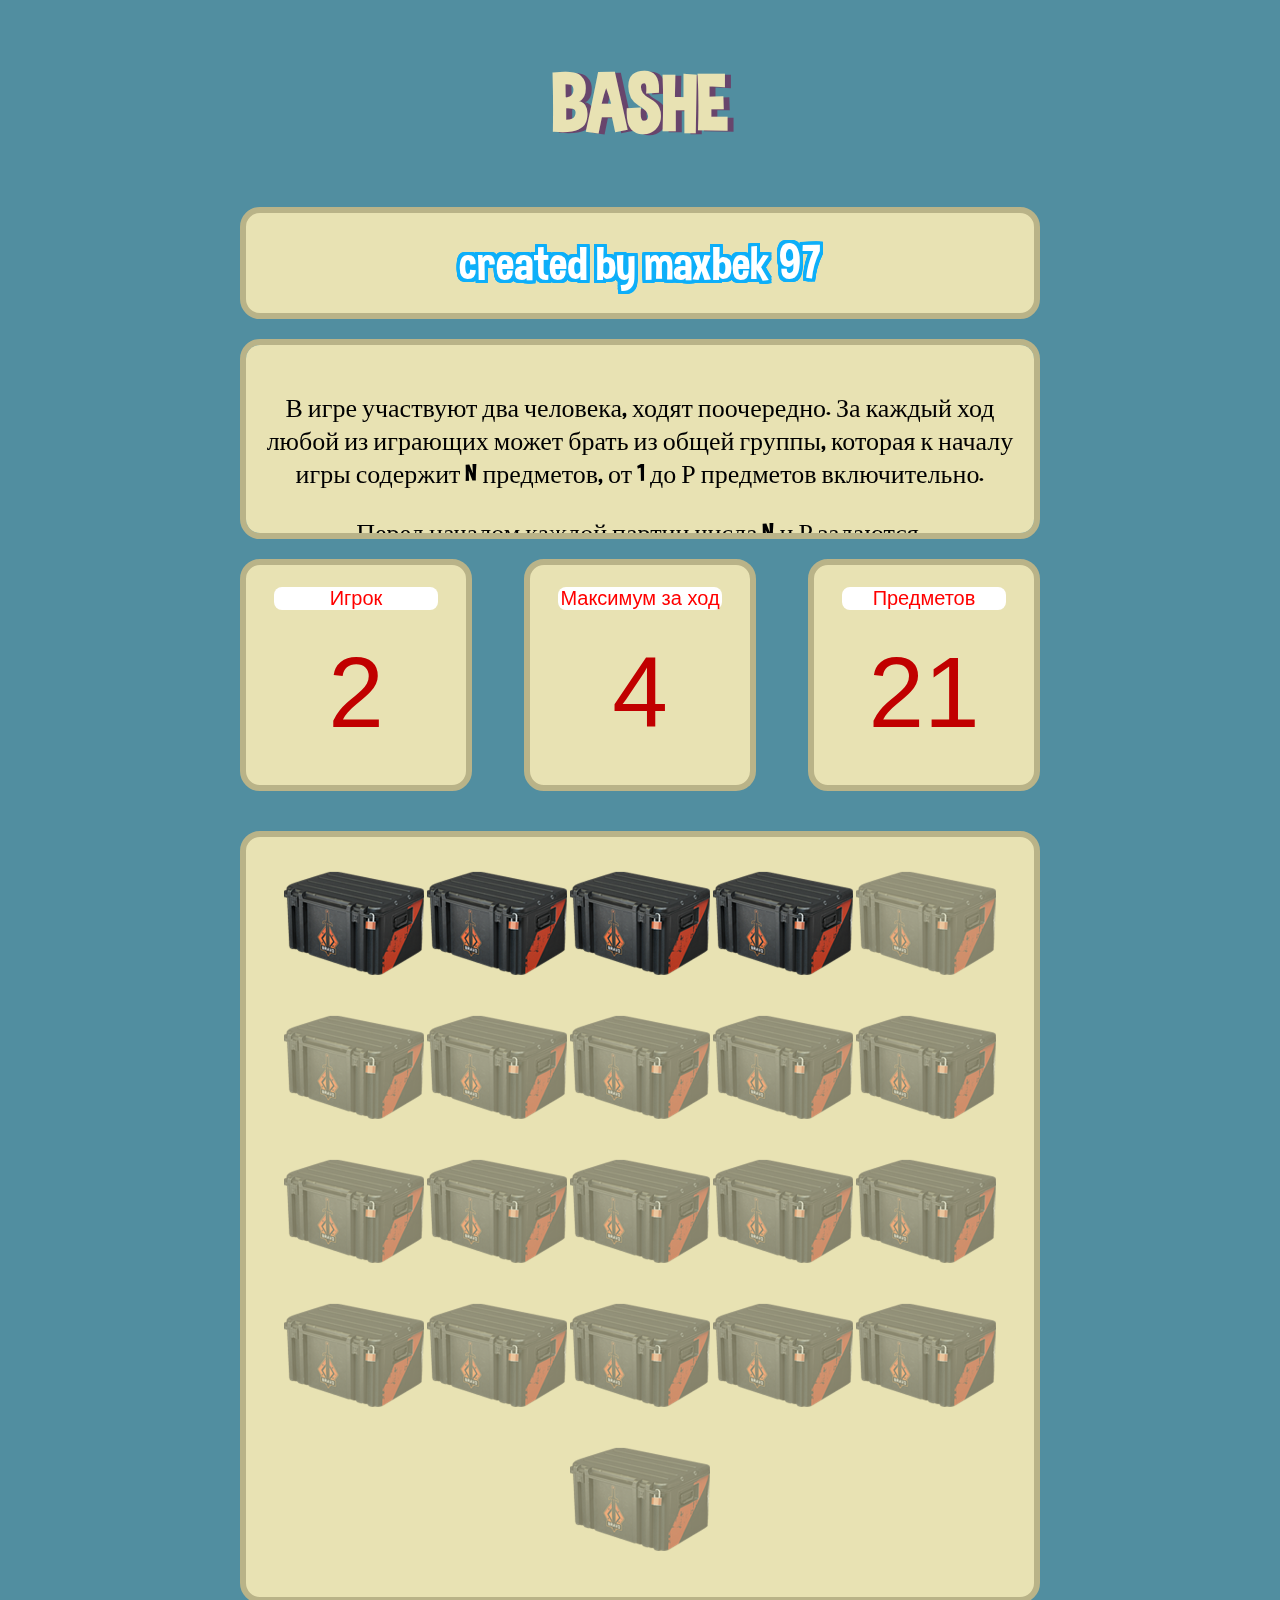
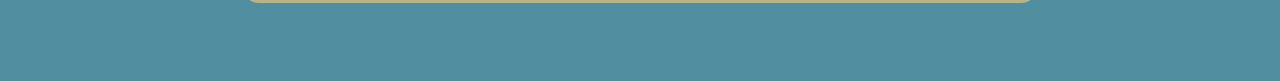
==== index.html @ 83369db5 "fix h1 and jquerry" ====
<!DOCTYPE html>
<html lang="ru">
<head>
  <meta charset="utf-8">
  <title>Камни Баше</title>
  <link href="styles.css" rel="stylesheet"/>
  <script src="libs/jquery-3.4.1.min.js"></script>
  <style>
  h1 {font-family: Dimboregular, sans-serif; 
  }
  h2 {font-family: arial, sans-serif;
  }
  </style>
</head>
<body>
	<h1>BASHE</h1>
	<div class="container container-view">
		<span>created by maxbek 97</span>
	</div>
	<div class ="container container-view rulebox">
		<p>
В игре участвуют два человека, ходят поочередно. За каждый ход любой из играющих может брать из общей группы, которая к началу игры содержит N предметов, от 1 до Р предметов включительно.
		</p>
		<p>
Перед началом каждой партии числа N и Р задаются.
		</p>
		<p>
Победителем считается тот, кто сумеет вести игру так, что его соперник вынужден будет взять последний предмет.
		</p>
	</div>
	<div class="item-panel container">
		<div id="switch-player-btn" class ="container-view container-item">
			<div class="White-panel">Игрок</div>
				<p id="switch-player">2</p>
		</div>
		<div class ="container-view container-item">
			<div class="White-panel">Максимум за ход</div>
				<p>4</p>
		</div>
		<div class ="container-view container-item">
			<div class="White-panel">Предметов</div>
				<p>21</p>
		</div>
	</div>
	<div class="container container-view">
		<label class="chest">
			<input type="checkbox" class="chest-input">
			<span class="chest-text" >1</span>
		</label>
		<label class="chest">
			<input type="checkbox" class="chest-input">
			<span class="chest-text">2</span>
		</label>
		<label class="chest">
			<input type="checkbox" class="chest-input">
			<span class="chest-text">3</span>
		</label>
		<label class="chest">
			<input type="checkbox" class="chest-input">
			<span class="chest-text">4</span>
		</label>
		<label class="chest">
			<input type="checkbox" disabled class="chest-input">
			<span class="chest-text">5</span>
		</label>
		<label class="chest">
			<input type="checkbox" disabled class="chest-input">
			<span class="chest-text">6</span>
		</label>
		<label class="chest">
			<input type="checkbox" disabled class="chest-input">
			<span class="chest-text">7</span>
		</label>
		<label class="chest">
			<input type="checkbox" disabled class="chest-input">
			<span class="chest-text">8</span>
		</label>
		<label class="chest">
			<input type="checkbox" disabled class="chest-input">
			<span class="chest-text">9</span>
		</label>
		<label class="chest">
			<input type="checkbox" disabled class="chest-input">
			<span class="chest-text">10</span>
		</label>
		<label class="chest">
			<input type="checkbox" disabled class="chest-input">
			<span class="chest-text">11</span>
		</label>
		<label class="chest">
			<input type="checkbox" disabled class="chest-input">
			<span class="chest-text">12</span>
		</label>
		<label class="chest">
			<input type="checkbox" disabled class="chest-input">
			<span class="chest-text">13</span>
		</label>
		<label class="chest">
			<input type="checkbox" disabled class="chest-input">
			<span class="chest-text">14</span>
		</label>
		<label class="chest">
			<input type="checkbox" disabled class="chest-input">
			<span class="chest-text">15</span>
		</label>
		<label class="chest">
			<input type="checkbox" disabled class="chest-input">
			<span class="chest-text">16</span>
		</label>
		<label class="chest">
			<input type="checkbox" disabled class="chest-input">
			<span class="chest-text">17</span>
		</label>
		<label class="chest">
			<input type="checkbox" disabled class="chest-input">
			<span class="chest-text">18</span>
		</label>
		<label class="chest">
			<input type="checkbox" disabled class="chest-input">
			<span class="chest-text">19</span>
		</label>
		<label class="chest">
			<input type="checkbox" disabled class="chest-input">
			<span class="chest-text">20</span>
		</label>
		<label class="chest">
			<input type="checkbox" disabled class="chest-input">
			<span class="chest-text">21</span>
		</label>
	</div>
	<script src='./script.js'>
	</script>
</body>
</html>
---- styles.css ----
body {
    padding: 0 50px 50px 50px;
    font-family: 'Dimboregular', sans serif;
    background: #518ea0;
    text-align: center;
    user-select: none;
}

@font-face {
    font-family: 'dimboregular';
    src: url('fonts/dimbo_regular-webfont.woff2') format('woff2'),
         url('fonts/dimbo_regular-webfont.woff') format('woff');
    font-weight: normal;
    font-style: normal;
}

.container {
    max-width: 800px;
    margin: 0 auto 20px auto;
	box-sizing: border-box;
}
.container-view {
	background-color:#e8e2b3;
	padding: 20px;
	border: 6px solid #b9b388;
	border-radius: 20px;
}

.container-item {
	display: inline-block;
	width: 180px;
	height: 180px;
}

.White-panel {
	background-color: white;
	text-align: center;
	font-size: 20px;
	font-family: sans-serif;
	color: red;
	border-radius: 8px;
	margin: 2px 8px;
	}
.container-item p {
	font-family: sans-serif;
	font-size: 100px;
	text-align: center;
	margin: 25px 15px;
	color: #c10000;
}

.container span{
	font-family: Dimboregular;
	text-align: center;
	display: inline-block;
	margin: 0;
	font-size: 50px;
	color: white;
	text-shadow: 
		-0   -3px 0   #0EAFF9,
		 0   -3px 0   #0EAFF9,
		-0    3px 0   #0EAFF9,
		 0    3px 0   #0EAFF9,
		-3px -0   0   #0EAFF9,
		 3px -0   0   #0EAFF9,
		-3px  0   0   #0EAFF9,
		 3px  0   0   #0EAFF9,
		-1px -3px 0   #0EAFF9,
		 1px -3px 0   #0EAFF9,
		-1px  3px 0   #0EAFF9,
		 1px  3px 0   #0EAFF9,
		-3px -1px 0   #0EAFF9,
		 3px -1px 0   #0EAFF9,
		-3px  1px 0   #0EAFF9,
		 3px  1px 0   #0EAFF9,
		-2px -3px 0   #0EAFF9,
		 2px -3px 0   #0EAFF9,
		-2px  3px 0   #0EAFF9,
		 2px  3px 0   #0EAFF9,
		-3px -2px 0   #0EAFF9,
		 3px -2px 0   #0EAFF9,
		-3px  2px 0   #0EAFF9,
		 3px  2px 0   #0EAFF9,
		-3px -3px 0   #0EAFF9,
		 3px -3px 0   #0EAFF9,
		-3px  3px 0   #0EAFF9,
		 3px  3px 0   #0EAFF9,
		-3px -3px 0   #0EAFF9,
		 3px -3px 0   #0EAFF9,
		-3px  3px 0   #0EAFF9,
		 3px  3px 0   #0EAFF9;
}


.item-panel {
	text-align: justify;
}

.item-panel:after {
	content: "";
	display: inline-block;
	width: 100%;
}

.chest-input:disabled:hover  + .chest-text {
    background: url("./images/bashe_spites.png") 1px 0 no-repeat; 
	 background-position: bottom center;
	background-size: 130%;
}

.rulebox {
    font-size: 26px;
    height: 200px;
    overflow-y: auto;
}

.chest {
    overflow: hidden;
    display: inline-block;
}

.chest-input {
    opacity: 0;
    position: absolute;
}

.chest-text {
    background: url("./images/bashe_spites.png") 1px 0 no-repeat; 
    display: inline-block;
    text-indent: -999px;
	width: 140px;
    height: 140px;
    background-position: top center;
	background-size: 128%;
}

.chest-input:checked + .chest-text {
    background: url("./images/bashe_spites.png") 0 0 no-repeat; 
	width: 140px;
    height: 140px;
	background-position: center center;
	background-size: 130%;
}

.chest-text:hover {
    background: url("./images/bashe_spites.png") 0 0 no-repeat;
	width: 140px;
    height: 140px;
    background-position: bottom center;
	background-size: 130%;
}

.chest-input:disabled + .chest-text {
    opacity: 0.5;
    cursor: default;
}


h1{
    background: #518ea0; 
    color: #e8e2b3; 
    padding: 2px; 
    text-shadow: 6px 1px 0px rgba(123,10,65,0.55);
	font-size: 5em;
   }

::-webkit-scrollbar {
    width: 15px;
}
 
::-webkit-scrollbar-track {
    -webkit-box-shadow: inset 0 0 6px rgba(0,0,0,0.3); 
    border-radius: 10px;
}
 
::-webkit-scrollbar-thumb {
    border-radius: 10px;
    -webkit-box-shadow: inset 0 0 6px rgba(0,0,0,0.5); 
}
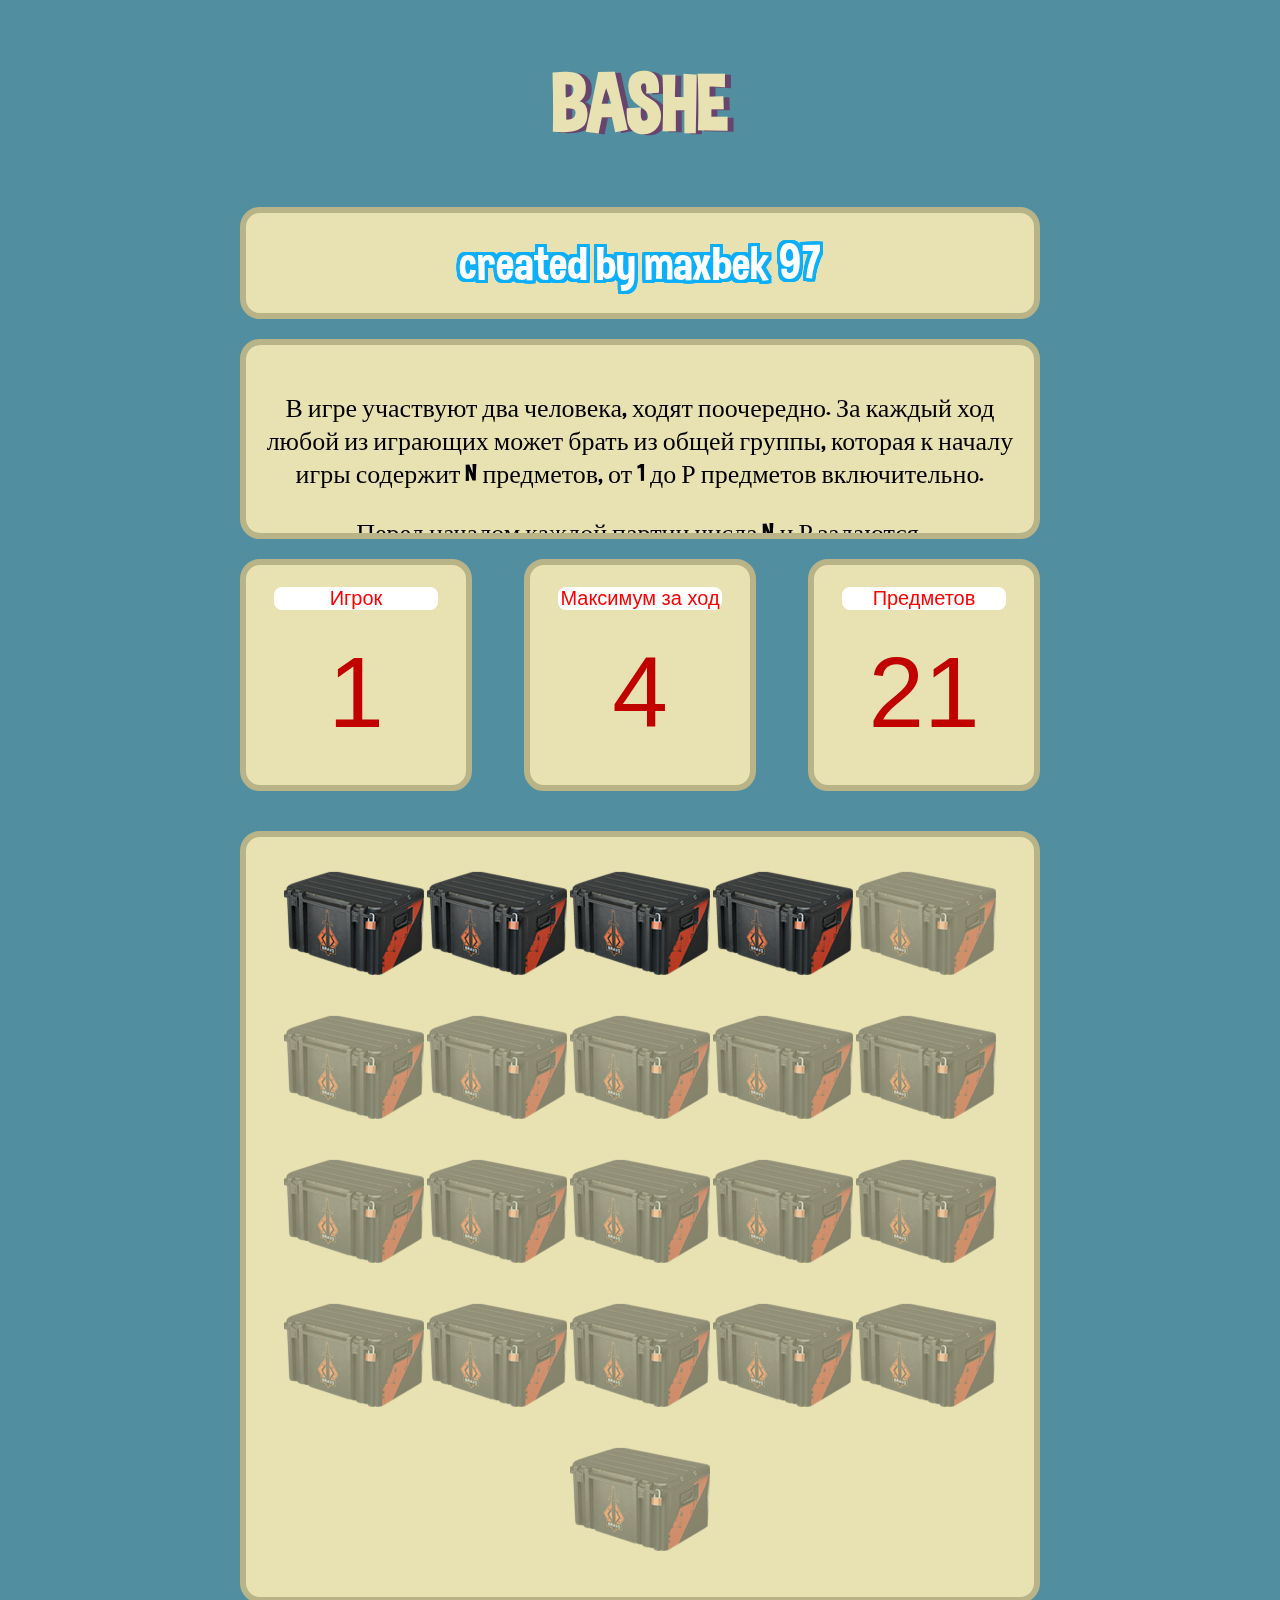
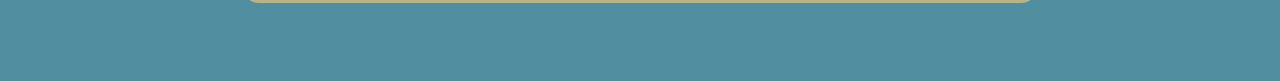
==== commit be900f91: "Border-bottom big" ====
--- a/index.html
+++ b/index.html
@@ -31,7 +31,7 @@
 	<div class="item-panel container">
 		<div id="switch-player-btn" class ="container-view container-item">
 			<div class="White-panel">Игрок</div>
-				<p id="switch-player">2</p>
+				<p id="switch-player">1</p>
 		</div>
 		<div class ="container-view container-item">
 			<div class="White-panel">Максимум за ход</div>
@@ -44,88 +44,88 @@
 	</div>
 	<div class="container container-view">
 		<label class="chest">
-			<input type="checkbox" class="chest-input">
-			<span class="chest-text" >1</span>
+			<input type="checkbox" class="chest-input" >
+			<span class="chest-text" id="1">1</span>
 		</label>
 		<label class="chest">
 			<input type="checkbox" class="chest-input">
-			<span class="chest-text">2</span>
+			<span class="chest-text" id="2">2</span>
 		</label>
 		<label class="chest">
 			<input type="checkbox" class="chest-input">
-			<span class="chest-text">3</span>
+			<span class="chest-text" id="3">3</span>
 		</label>
 		<label class="chest">
 			<input type="checkbox" class="chest-input">
-			<span class="chest-text">4</span>
+			<span class="chest-text" id="4">4</span>
 		</label>
 		<label class="chest">
 			<input type="checkbox" disabled class="chest-input">
-			<span class="chest-text">5</span>
+			<span class="chest-text" id="5">5</span>
 		</label>
 		<label class="chest">
 			<input type="checkbox" disabled class="chest-input">
-			<span class="chest-text">6</span>
+			<span class="chest-text" id="6">6</span>
 		</label>
 		<label class="chest">
 			<input type="checkbox" disabled class="chest-input">
-			<span class="chest-text">7</span>
+			<span class="chest-text" id="7">7</span>
 		</label>
 		<label class="chest">
 			<input type="checkbox" disabled class="chest-input">
-			<span class="chest-text">8</span>
+			<span class="chest-text" id="8">8</span>
 		</label>
 		<label class="chest">
 			<input type="checkbox" disabled class="chest-input">
-			<span class="chest-text">9</span>
+			<span class="chest-text" id="9">9</span>
 		</label>
 		<label class="chest">
 			<input type="checkbox" disabled class="chest-input">
-			<span class="chest-text">10</span>
+			<span class="chest-text" id="10">10</span>
 		</label>
 		<label class="chest">
 			<input type="checkbox" disabled class="chest-input">
-			<span class="chest-text">11</span>
+			<span class="chest-text" id="11">11</span>
 		</label>
 		<label class="chest">
 			<input type="checkbox" disabled class="chest-input">
-			<span class="chest-text">12</span>
+			<span class="chest-text" id="12">12</span>
 		</label>
 		<label class="chest">
 			<input type="checkbox" disabled class="chest-input">
-			<span class="chest-text">13</span>
+			<span class="chest-text" id="13">13</span>
 		</label>
 		<label class="chest">
 			<input type="checkbox" disabled class="chest-input">
-			<span class="chest-text">14</span>
+			<span class="chest-text" id="14">14</span>
 		</label>
 		<label class="chest">
 			<input type="checkbox" disabled class="chest-input">
-			<span class="chest-text">15</span>
+			<span class="chest-text" id="15">15</span>
 		</label>
 		<label class="chest">
 			<input type="checkbox" disabled class="chest-input">
-			<span class="chest-text">16</span>
+			<span class="chest-text" id="16">16</span>
 		</label>
 		<label class="chest">
 			<input type="checkbox" disabled class="chest-input">
-			<span class="chest-text">17</span>
+			<span class="chest-text" id="17">17</span>
 		</label>
 		<label class="chest">
 			<input type="checkbox" disabled class="chest-input">
-			<span class="chest-text">18</span>
+			<span class="chest-text" id="18">18</span>
 		</label>
 		<label class="chest">
 			<input type="checkbox" disabled class="chest-input">
-			<span class="chest-text">19</span>
+			<span class="chest-text" id="19">19</span>
 		</label>
 		<label class="chest">
 			<input type="checkbox" disabled class="chest-input">
-			<span class="chest-text">20</span>
+			<span class="chest-text" id="20">20</span>
 		</label>
 		<label class="chest">
 			<input type="checkbox" disabled class="chest-input">
-			<span class="chest-text">21</span>
+			<span class="chest-text" id="21">21</span>
 		</label>
 	</div>
 	<script src='./script.js'>
--- a/styles.css
+++ b/styles.css
@@ -127,7 +127,6 @@
 
 .chest-text {
     background: url("./images/bashe_spites.png") 1px 0 no-repeat; 
-    display: inline-block;
     text-indent: -999px;
 	width: 140px;
     height: 140px;
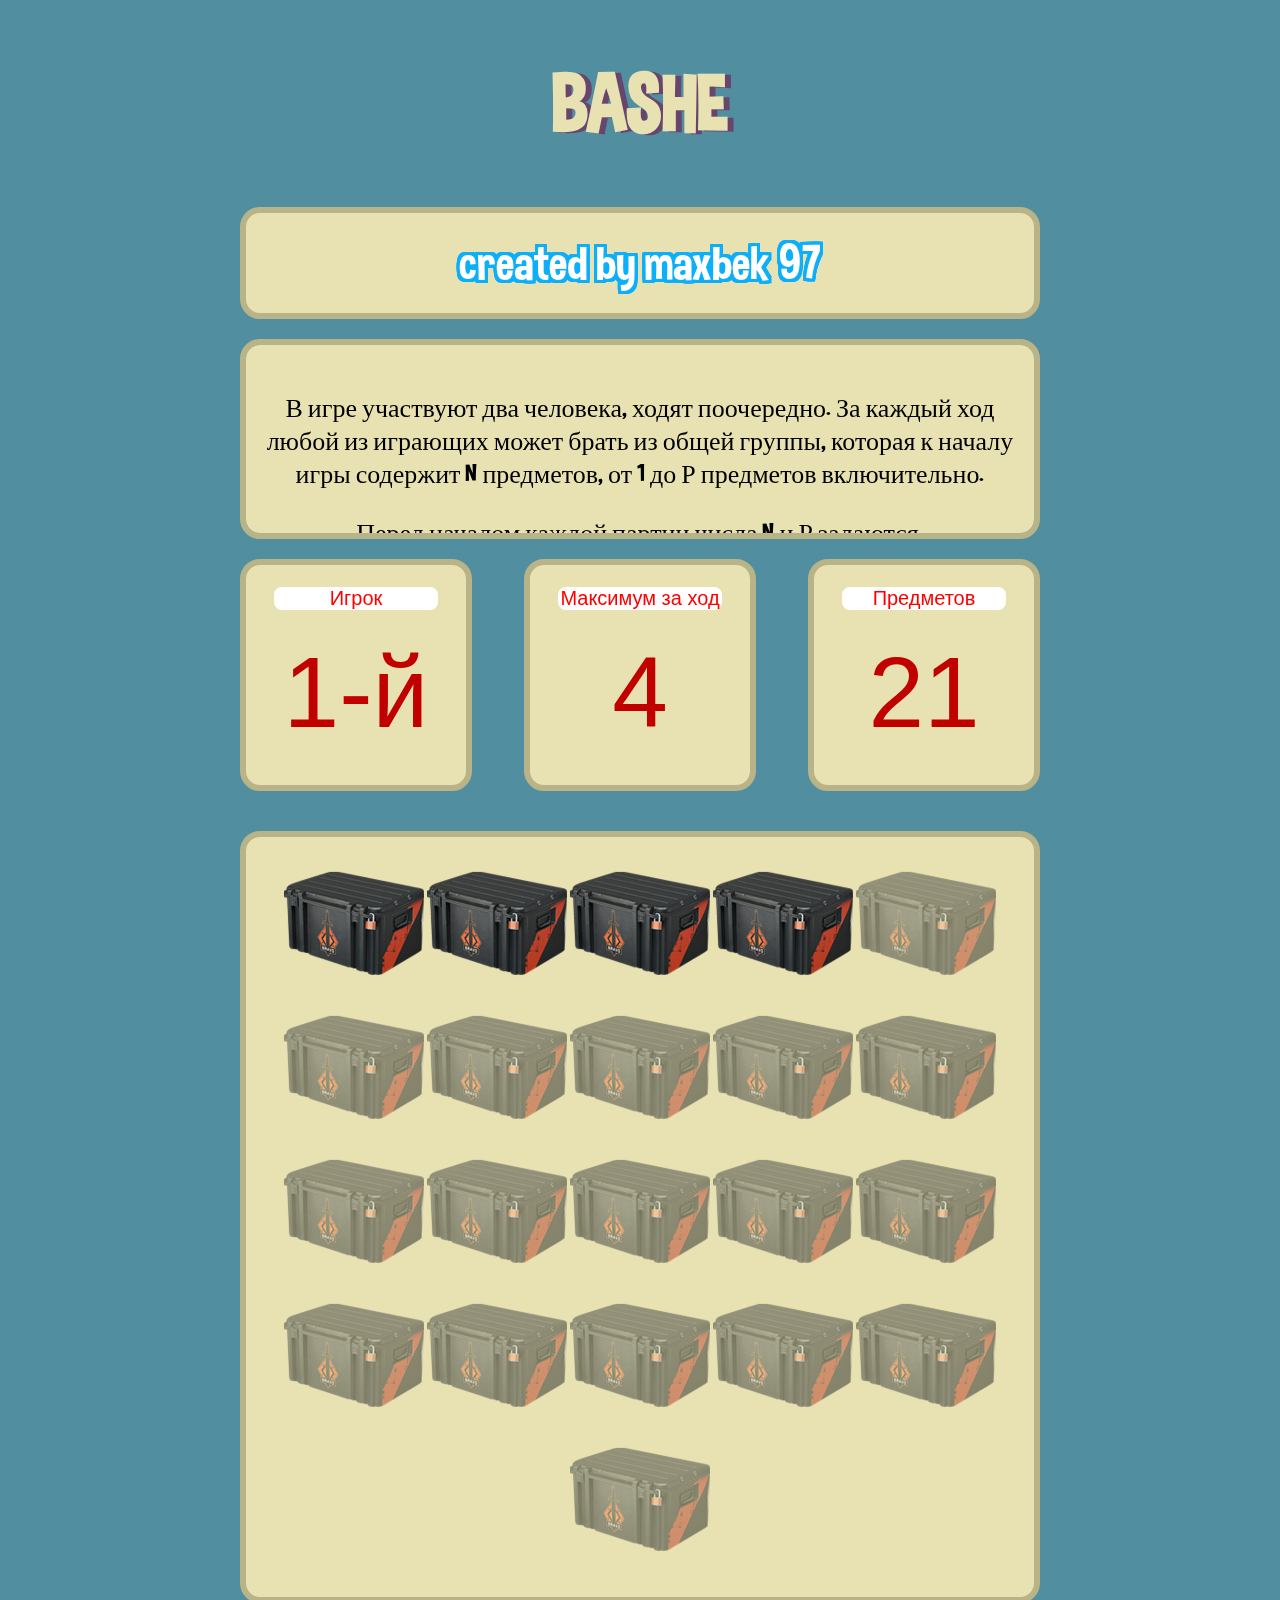
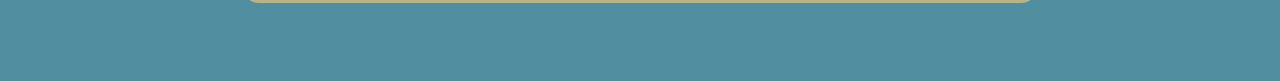
==== commit 24bb3429: "first/second" ====
--- a/index.html
+++ b/index.html
@@ -31,7 +31,7 @@
 	<div class="item-panel container">
 		<div id="switch-player-btn" class ="container-view container-item">
 			<div class="White-panel">Игрок</div>
-				<p id="switch-player">1</p>
+				<p id="switch-player">1-й</p>
 		</div>
 		<div class ="container-view container-item">
 			<div class="White-panel">Максимум за ход</div>
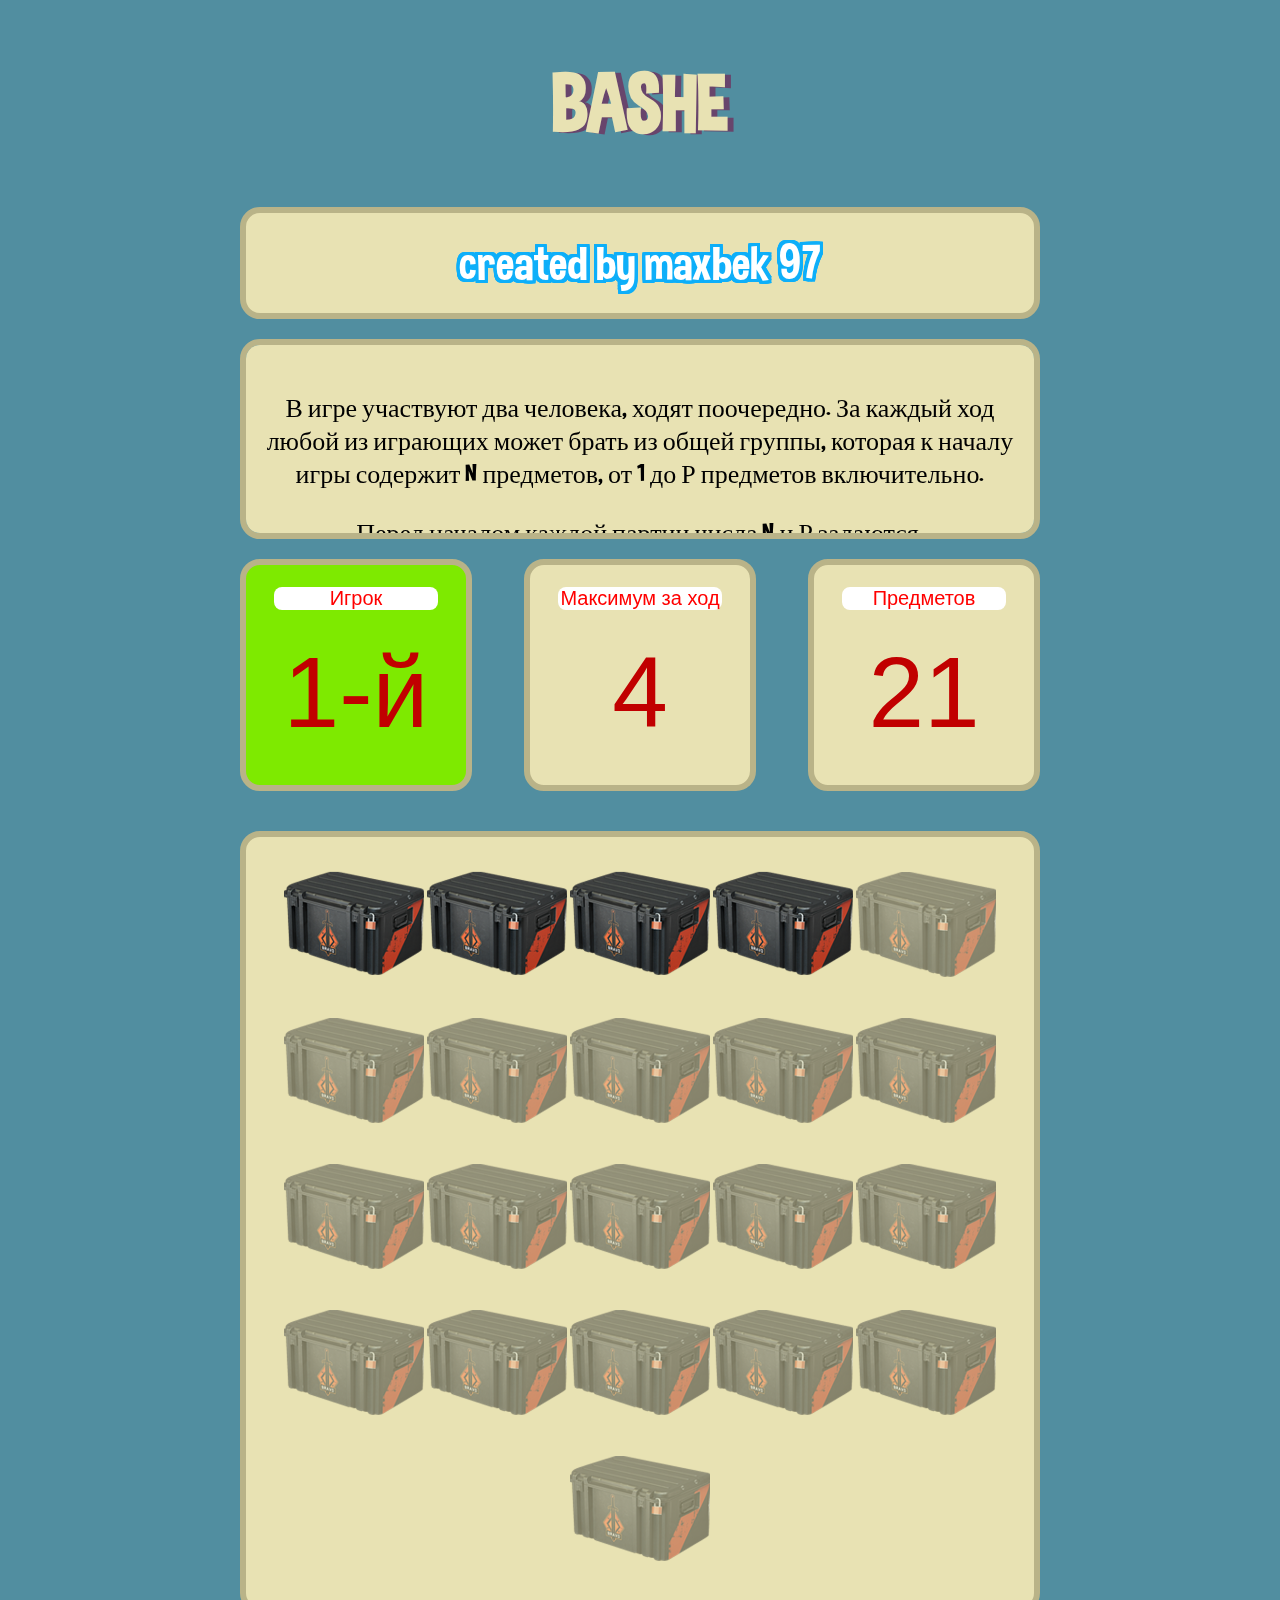
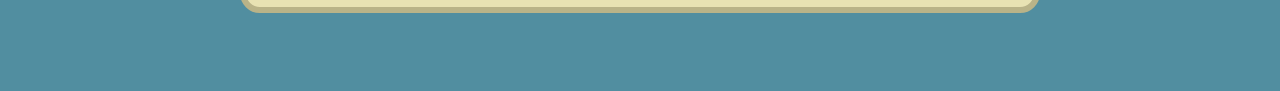
==== commit f697bb91: "finished site" ====
--- a/index.html
+++ b/index.html
@@ -29,7 +29,7 @@
 		</p>
 	</div>
 	<div class="item-panel container">
-		<div id="switch-player-btn" class ="container-view container-item">
+		<div id="switch-player-btn" class ="container-view container-item state_1_js">
 			<div class="White-panel">Игрок</div>
 				<p id="switch-player">1-й</p>
 		</div>
--- a/styles.css
+++ b/styles.css
@@ -132,6 +132,7 @@
     height: 140px;
     background-position: top center;
 	background-size: 128%;
+	border-bottom: 2px solid transparent;
 }
 
 .chest-input:checked + .chest-text {
@@ -139,6 +140,14 @@
 	width: 140px;
     height: 140px;
 	background-position: center center;
+	background-size: 130%;
+}
+
+.chest-input:disabled:disabled +.chest-text {
+	background: url("./images/bashe_spites.png") 0 0 no-repeat;
+	width: 140px;
+    height: 140px;
+    background-position: top center;
 	background-size: 130%;
 }
 
@@ -176,4 +185,16 @@
 ::-webkit-scrollbar-thumb {
     border-radius: 10px;
     -webkit-box-shadow: inset 0 0 6px rgba(0,0,0,0.5); 
+}
+.chest-input.state_1_js + .chest-text {
+    border-bottom: 2px solid #7eea00;
+}
+.state_1_js {
+    background-color: #7eea00;
+}
+.chest-input.state_2_js + .chest-text {
+  border-bottom: 2px solid #21e0f3;
+}
+.state_2_js {
+    background-color: #21e0f3;
 }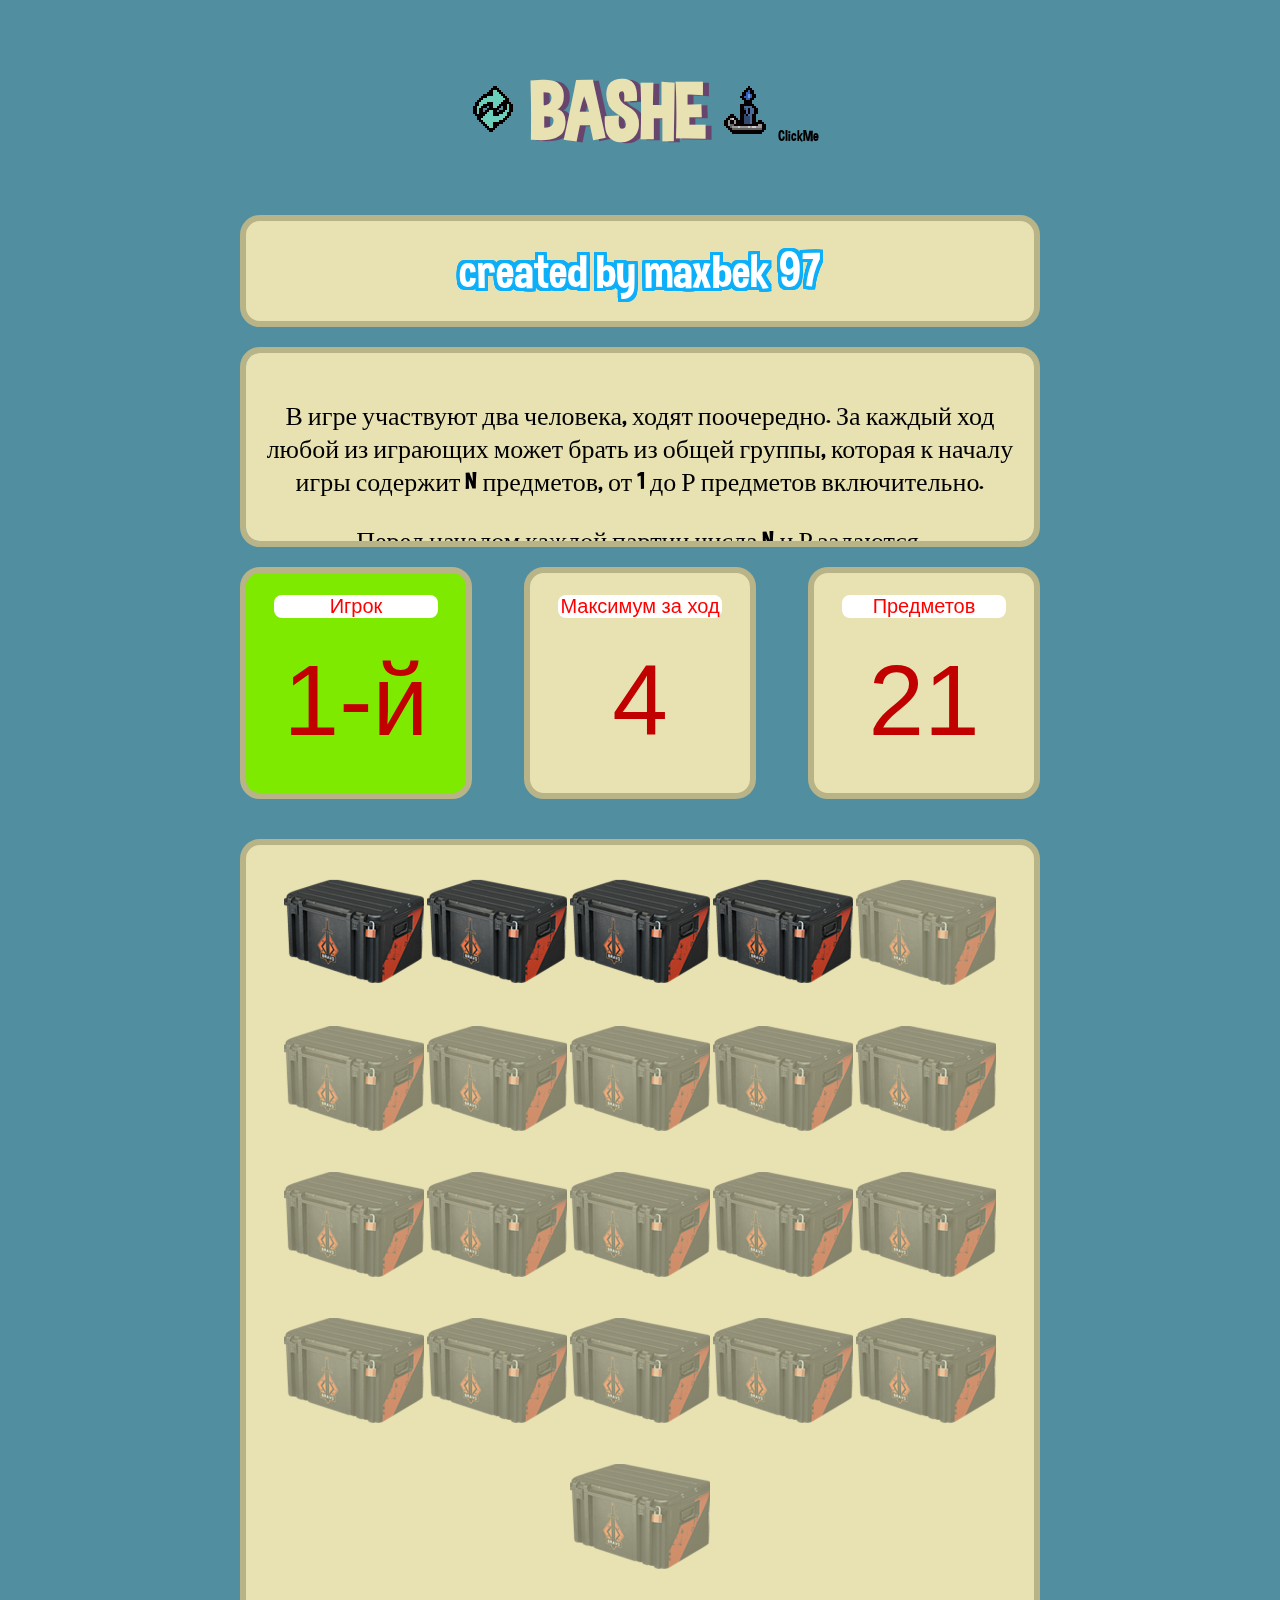
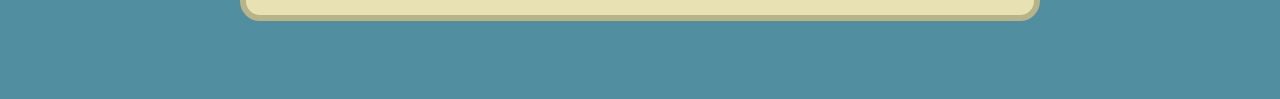
==== commit 6e6d1434: "finish" ====
--- a/index.html
+++ b/index.html
@@ -13,7 +13,14 @@
   </style>
 </head>
 <body>
+	<img src="./images/Restock.png" id="restock">
 	<h1>BASHE</h1>
+		<label class="chest">
+			<input type="checkbox" class="night-input">
+			<span class="night">1</span>
+		</label>
+		<audio id="sound" src="http://www.w3schools.com/html/horse.ogg"></audio>
+		<span id="musicSpan">ClickMe</span>
 	<div class="container container-view">
 		<span>created by maxbek 97</span>
 	</div>
@@ -45,87 +52,87 @@
 	<div class="container container-view">
 		<label class="chest">
 			<input type="checkbox" class="chest-input" >
-			<span class="chest-text" id="1">1</span>
+			<span class="chest-text">1</span>
 		</label>
 		<label class="chest">
 			<input type="checkbox" class="chest-input">
-			<span class="chest-text" id="2">2</span>
+			<span class="chest-text">2</span>
 		</label>
 		<label class="chest">
 			<input type="checkbox" class="chest-input">
-			<span class="chest-text" id="3">3</span>
+			<span class="chest-text">3</span>
 		</label>
 		<label class="chest">
 			<input type="checkbox" class="chest-input">
-			<span class="chest-text" id="4">4</span>
+			<span class="chest-text">4</span>
 		</label>
 		<label class="chest">
 			<input type="checkbox" disabled class="chest-input">
-			<span class="chest-text" id="5">5</span>
+			<span class="chest-text">5</span>
 		</label>
 		<label class="chest">
 			<input type="checkbox" disabled class="chest-input">
-			<span class="chest-text" id="6">6</span>
+			<span class="chest-text">6</span>
 		</label>
 		<label class="chest">
 			<input type="checkbox" disabled class="chest-input">
-			<span class="chest-text" id="7">7</span>
+			<span class="chest-text">7</span>
 		</label>
 		<label class="chest">
 			<input type="checkbox" disabled class="chest-input">
-			<span class="chest-text" id="8">8</span>
+			<span class="chest-text">8</span>
 		</label>
 		<label class="chest">
 			<input type="checkbox" disabled class="chest-input">
-			<span class="chest-text" id="9">9</span>
+			<span class="chest-text">9</span>
 		</label>
 		<label class="chest">
 			<input type="checkbox" disabled class="chest-input">
-			<span class="chest-text" id="10">10</span>
+			<span class="chest-text">10</span>
 		</label>
 		<label class="chest">
 			<input type="checkbox" disabled class="chest-input">
-			<span class="chest-text" id="11">11</span>
+			<span class="chest-text">11</span>
 		</label>
 		<label class="chest">
 			<input type="checkbox" disabled class="chest-input">
-			<span class="chest-text" id="12">12</span>
+			<span class="chest-text">12</span>
 		</label>
 		<label class="chest">
 			<input type="checkbox" disabled class="chest-input">
-			<span class="chest-text" id="13">13</span>
+			<span class="chest-text">13</span>
 		</label>
 		<label class="chest">
 			<input type="checkbox" disabled class="chest-input">
-			<span class="chest-text" id="14">14</span>
+			<span class="chest-text">14</span>
 		</label>
 		<label class="chest">
 			<input type="checkbox" disabled class="chest-input">
-			<span class="chest-text" id="15">15</span>
+			<span class="chest-text">15</span>
 		</label>
 		<label class="chest">
 			<input type="checkbox" disabled class="chest-input">
-			<span class="chest-text" id="16">16</span>
+			<span class="chest-text">16</span>
 		</label>
 		<label class="chest">
 			<input type="checkbox" disabled class="chest-input">
-			<span class="chest-text" id="17">17</span>
+			<span class="chest-text">17</span>
 		</label>
 		<label class="chest">
 			<input type="checkbox" disabled class="chest-input">
-			<span class="chest-text" id="18">18</span>
+			<span class="chest-text">18</span>
 		</label>
 		<label class="chest">
 			<input type="checkbox" disabled class="chest-input">
-			<span class="chest-text" id="19">19</span>
+			<span class="chest-text">19</span>
 		</label>
 		<label class="chest">
 			<input type="checkbox" disabled class="chest-input">
-			<span class="chest-text" id="20">20</span>
+			<span class="chest-text">20</span>
 		</label>
 		<label class="chest">
-			<input type="checkbox" disabled class="chest-input">
-			<span class="chest-text" id="21">21</span>
+			<input type="checkbox" disabled class="chest-input" id="last-element">
+			<span class="chest-text">21</span>
 		</label>
 	</div>
 	<script src='./script.js'>
--- a/styles.css
+++ b/styles.css
@@ -6,7 +6,6 @@
     text-align: center;
     user-select: none;
 }
-
 @font-face {
     font-family: 'dimboregular';
     src: url('fonts/dimbo_regular-webfont.woff2') format('woff2'),
@@ -14,7 +13,6 @@
     font-weight: normal;
     font-style: normal;
 }
-
 .container {
     max-width: 800px;
     margin: 0 auto 20px auto;
@@ -26,13 +24,11 @@
 	border: 6px solid #b9b388;
 	border-radius: 20px;
 }
-
 .container-item {
 	display: inline-block;
 	width: 180px;
 	height: 180px;
 }
-
 .White-panel {
 	background-color: white;
 	text-align: center;
@@ -49,7 +45,6 @@
 	margin: 25px 15px;
 	color: #c10000;
 }
-
 .container span{
 	font-family: Dimboregular;
 	text-align: center;
@@ -92,7 +87,6 @@
 		 3px  3px 0   #0EAFF9;
 }
 
-
 .item-panel {
 	text-align: justify;
 }
@@ -105,7 +99,7 @@
 
 .chest-input:disabled:hover  + .chest-text {
     background: url("./images/bashe_spites.png") 1px 0 no-repeat; 
-	 background-position: bottom center;
+	background-position: bottom center;
 	background-size: 130%;
 }
 
@@ -125,6 +119,11 @@
     position: absolute;
 }
 
+.night-input {
+	    opacity: 0;
+    position: absolute;
+}
+
 .chest-text {
     background: url("./images/bashe_spites.png") 1px 0 no-repeat; 
     text-indent: -999px;
@@ -135,6 +134,38 @@
 	border-bottom: 2px solid transparent;
 }
 
+.night {
+	background: url("./images/Blue candle.png") 1px 0 no-repeat; 
+    text-indent: -999px;
+	width: 64px;
+    height: 64px;
+	display: inline-block;
+}
+
+.night:hover {
+	background: url("./images/Blue candle hover.png") 1px 0 no-repeat; 
+    text-indent: -999px;
+	width: 64px;
+    height: 64px;
+	display: inline-block;
+}
+
+.night-input:checked + .night {
+	background: url("./images/Red candle.png") 5px 2px no-repeat; 
+    text-indent: -999px;
+	width: 64px;
+    height: 64px;
+	display: inline-block;
+}
+
+.night-input:checked:hover + .night {
+	background: url("./images/Red candle hover.png") 5px 2px no-repeat; 
+    text-indent: -999px;
+	width: 64px;
+    height: 64px;
+	display: inline-block;
+}
+
 .chest-input:checked + .chest-text {
     background: url("./images/bashe_spites.png") 0 0 no-repeat; 
 	width: 140px;
@@ -164,8 +195,8 @@
     cursor: default;
 }
 
-
 h1{
+	display: inline-block;
     background: #518ea0; 
     color: #e8e2b3; 
     padding: 2px; 
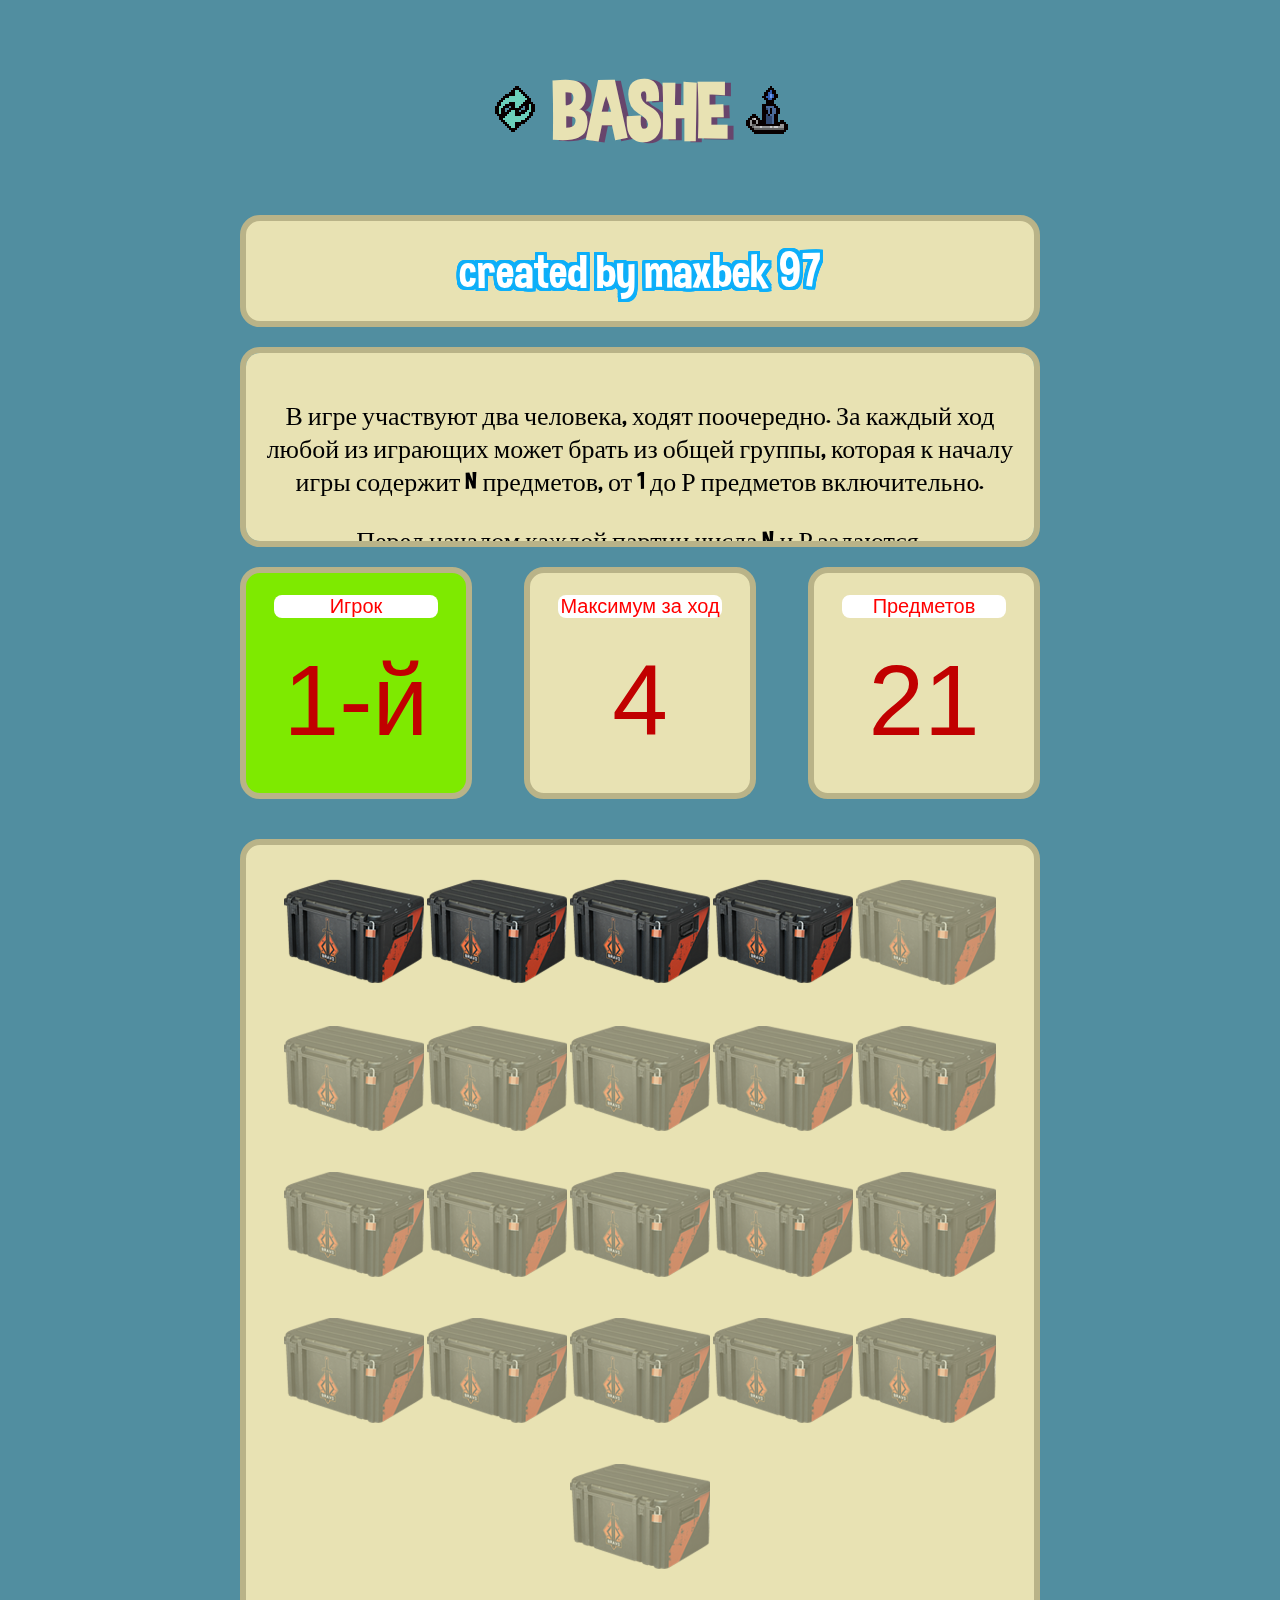
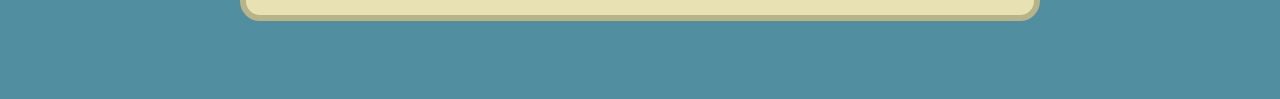
==== commit 375e3a08: "finish" ====
--- a/index.html
+++ b/index.html
@@ -19,8 +19,6 @@
 			<input type="checkbox" class="night-input">
 			<span class="night">1</span>
 		</label>
-		<audio id="sound" src="http://www.w3schools.com/html/horse.ogg"></audio>
-		<span id="musicSpan">ClickMe</span>
 	<div class="container container-view">
 		<span>created by maxbek 97</span>
 	</div>
